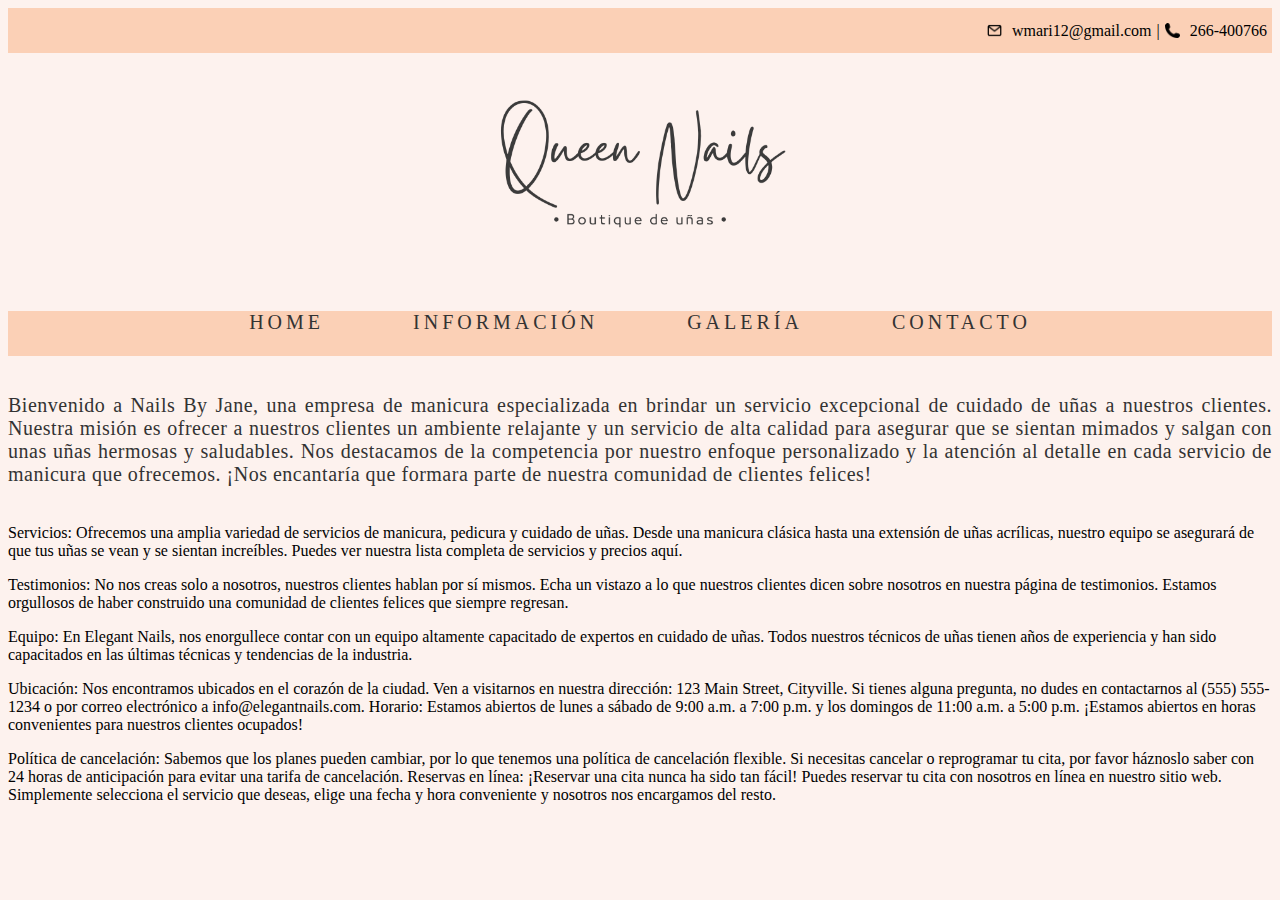
==== index.html @ e58332ac "menu, logo y texto" ====
<!DOCTYPE html>
<html lang="es">

<head>
    <meta charset="UTF-8">
    <meta http-equiv="X-UA-Compatible" content="IE=edge">
    <meta name="viewport" content="width=device-width, initial-scale=1.0">
    <title>Mi proyecto</title>
    <link rel="stylesheet" type="text/css" href="styles.css">
</head>

<body class="main">

    <!-- Información de contacto -->
    <div class="index-contact">
        <img class="icon-mail" src="images/correo2.png" alt="mail">
        <p class="text-contact"> wmari12@gmail.com</p>
        <p> | </p>
        <img class="icon-phone" src="images/phone-call.png" alt="phone">
        <p class="text-contact"> 266-400766</p>

    </div>
    <!-- Logo -->
    <div class="logo">
        <img class="logo-img" src="images/logoQueenNails.png" alt="logo queen nails">
    </div>
    <!-- Menú -->
    <div class="menu">
        <ul >
            <li>Home</li>
            <li>Información</li>
            <li>Galería</li>
            <li>Contacto</li>
        </ul>

    </div>
    <div>
        <p class="text-info">Bienvenido a Nails By Jane, una empresa de manicura especializada en brindar un servicio 
            excepcional de cuidado de uñas a nuestros clientes. Nuestra misión es ofrecer a nuestros clientes 
            un ambiente relajante y un servicio de alta calidad para asegurar que se sientan mimados y salgan 
            con unas uñas hermosas y saludables. Nos destacamos de la competencia por nuestro enfoque personalizado 
            y la atención al detalle en cada servicio de manicura que ofrecemos. ¡Nos encantaría que formara parte de 
            nuestra comunidad de clientes felices!</p>
        <p>Servicios: Ofrecemos una amplia variedad de servicios de manicura, pedicura y cuidado de uñas. Desde una manicura clásica hasta una extensión de uñas acrílicas, nuestro equipo se asegurará de que tus uñas se vean y se sientan increíbles. Puedes ver nuestra lista completa de servicios y precios aquí.</p>
        <p>Testimonios: No nos creas solo a nosotros, nuestros clientes hablan por sí mismos. Echa un vistazo a lo que nuestros clientes dicen sobre nosotros en nuestra página de testimonios. Estamos orgullosos de haber construido una comunidad de clientes felices que siempre regresan.</p>
        <p>Equipo: En Elegant Nails, nos enorgullece contar con un equipo altamente capacitado de expertos en cuidado de uñas. Todos nuestros técnicos de uñas tienen años de experiencia y han sido capacitados en las últimas técnicas y tendencias de la industria.</p>
        <p>Ubicación: Nos encontramos ubicados en el corazón de la ciudad. Ven a visitarnos en nuestra dirección: 123 Main Street, Cityville. Si tienes alguna pregunta, no dudes en contactarnos al (555) 555-1234 o por correo electrónico a info@elegantnails.com.

        Horario: Estamos abiertos de lunes a sábado de 9:00 a.m. a 7:00 p.m. y los domingos de 11:00 a.m. a 5:00 p.m. ¡Estamos abiertos en horas convenientes para nuestros clientes ocupados!</p>
        <p>Política de cancelación: Sabemos que los planes pueden cambiar, por lo que tenemos una política de cancelación flexible. Si necesitas cancelar o reprogramar tu cita, por favor háznoslo saber con 24 horas de anticipación para evitar una tarifa de cancelación.
        Reservas en línea: ¡Reservar una cita nunca ha sido tan fácil! Puedes reservar tu cita con nosotros en línea en nuestro sitio web. Simplemente selecciona el servicio que deseas, elige una fecha y hora conveniente y nosotros nos encargamos del resto.</p>


    </div>
</body>

</html>
---- styles.css ----
.main {
    background-color: #fdf2ee;
    
}

.index-contact {
    display: flex;
    justify-content: flex-end;
    align-items: center;
    height: 45px;
    background-color: #fbd0b6;

}

.icon-phone,
.icon-mail {
    display: flex;
    justify-content: flex-end;
    align-items: center;
    height: 15px;
    margin: 5px;

}

.text-contact {
    margin: 5px;
}

.logo {
    display:block;
    margin-left: auto;
    margin-right: auto;
    text-align: center;
    
}
.logo-img{
    margin-bottom: 3%;
    margin-top: 3%;
    width:25%;
    height: auto;
}

.historia-img{
    margin-bottom: 3%;
    margin-top: 3%;
    width:15%;
    height: auto;
}
.menu{
    color: #333;
    font-weight: 400;
    font-size: 20px;
    text-align: center;
    text-transform: uppercase;
    letter-spacing: 4px;
    background-color: #fbd0b6;
    height: 45px;
}
ul{
    padding: 0;
    margin: 0 0 10px 25px;
    margin-block-start: 1em;
    margin-block-end: 1em;
    margin-inline-start: 0px;
    margin-inline-end: 0px;
    padding-inline-start: 0px;
}
li{
    margin:30px 30px;
    padding:0px 10px 0px 10px;
    display:inline;
    list-style:none;
    position:relative;
}
.text-info{
    margin-bottom: 3%;
    margin-top: 3%;
    color: #333;
    font-weight: 400;
    font-size: 20px;
    text-align: justify;
    
    letter-spacing: 0.5px;
}
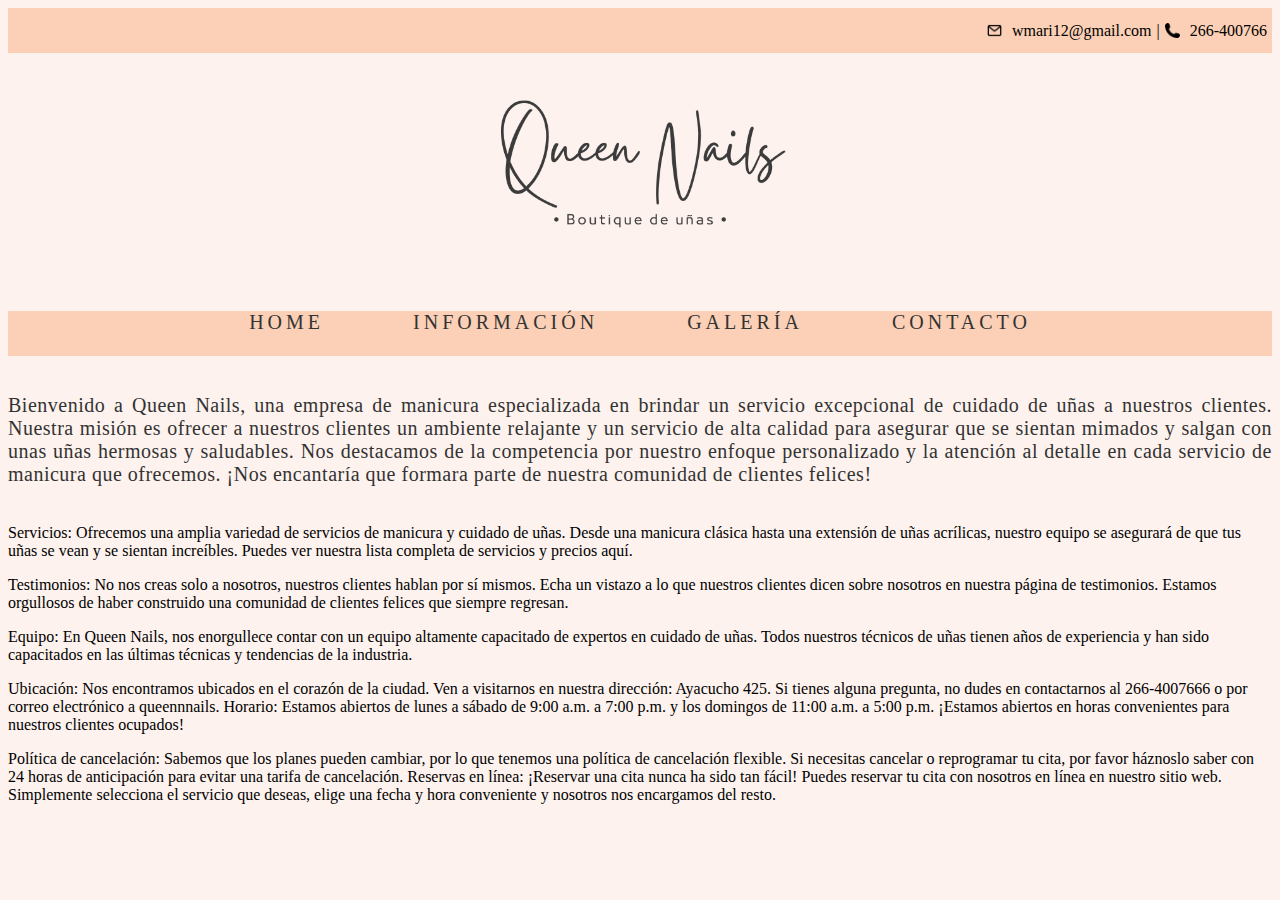
==== commit cba4be65: "texto" ====
--- a/index.html
+++ b/index.html
@@ -35,20 +35,33 @@
 
     </div>
     <div>
-        <p class="text-info">Bienvenido a Nails By Jane, una empresa de manicura especializada en brindar un servicio 
+        <p class="text-info">Bienvenido a Queen Nails, una empresa de manicura especializada en brindar un servicio 
             excepcional de cuidado de uñas a nuestros clientes. Nuestra misión es ofrecer a nuestros clientes 
             un ambiente relajante y un servicio de alta calidad para asegurar que se sientan mimados y salgan 
             con unas uñas hermosas y saludables. Nos destacamos de la competencia por nuestro enfoque personalizado 
             y la atención al detalle en cada servicio de manicura que ofrecemos. ¡Nos encantaría que formara parte de 
             nuestra comunidad de clientes felices!</p>
-        <p>Servicios: Ofrecemos una amplia variedad de servicios de manicura, pedicura y cuidado de uñas. Desde una manicura clásica hasta una extensión de uñas acrílicas, nuestro equipo se asegurará de que tus uñas se vean y se sientan increíbles. Puedes ver nuestra lista completa de servicios y precios aquí.</p>
-        <p>Testimonios: No nos creas solo a nosotros, nuestros clientes hablan por sí mismos. Echa un vistazo a lo que nuestros clientes dicen sobre nosotros en nuestra página de testimonios. Estamos orgullosos de haber construido una comunidad de clientes felices que siempre regresan.</p>
-        <p>Equipo: En Elegant Nails, nos enorgullece contar con un equipo altamente capacitado de expertos en cuidado de uñas. Todos nuestros técnicos de uñas tienen años de experiencia y han sido capacitados en las últimas técnicas y tendencias de la industria.</p>
-        <p>Ubicación: Nos encontramos ubicados en el corazón de la ciudad. Ven a visitarnos en nuestra dirección: 123 Main Street, Cityville. Si tienes alguna pregunta, no dudes en contactarnos al (555) 555-1234 o por correo electrónico a info@elegantnails.com.
+        <p>Servicios: Ofrecemos una amplia variedad de servicios de manicura y cuidado de uñas. Desde una manicura 
+            clásica hasta una extensión de uñas acrílicas, nuestro equipo se asegurará de que tus uñas se vean y se
+             sientan increíbles. Puedes ver nuestra lista completa de servicios y precios aquí.</p>
+        <p>Testimonios: No nos creas solo a nosotros, nuestros clientes hablan por sí mismos. Echa un vistazo a 
+            lo que nuestros clientes dicen sobre nosotros en nuestra página de testimonios. Estamos orgullosos de 
+            haber construido una comunidad de clientes felices que siempre regresan.</p>
+        <p>Equipo: En Queen Nails, nos enorgullece contar con un equipo altamente capacitado de expertos en 
+            cuidado de uñas. Todos nuestros técnicos de uñas tienen años de experiencia y han sido capacitados 
+            en las últimas técnicas y tendencias de la industria.</p>
+        <p>Ubicación: Nos encontramos ubicados en el corazón de la ciudad. Ven a visitarnos en nuestra dirección: 
+            Ayacucho 425. Si tienes alguna pregunta, no dudes en contactarnos al 266-4007666 o por correo electrónico 
+            a queennnails.
 
-        Horario: Estamos abiertos de lunes a sábado de 9:00 a.m. a 7:00 p.m. y los domingos de 11:00 a.m. a 5:00 p.m. ¡Estamos abiertos en horas convenientes para nuestros clientes ocupados!</p>
-        <p>Política de cancelación: Sabemos que los planes pueden cambiar, por lo que tenemos una política de cancelación flexible. Si necesitas cancelar o reprogramar tu cita, por favor háznoslo saber con 24 horas de anticipación para evitar una tarifa de cancelación.
-        Reservas en línea: ¡Reservar una cita nunca ha sido tan fácil! Puedes reservar tu cita con nosotros en línea en nuestro sitio web. Simplemente selecciona el servicio que deseas, elige una fecha y hora conveniente y nosotros nos encargamos del resto.</p>
+        Horario: Estamos abiertos de lunes a sábado de 9:00 a.m. a 7:00 p.m. y los domingos de 11:00 a.m. a 5:00 p.m. 
+        ¡Estamos abiertos en horas convenientes para nuestros clientes ocupados!</p>
+        <p>Política de cancelación: Sabemos que los planes pueden cambiar, por lo que tenemos una política de 
+            cancelación flexible. Si necesitas cancelar o reprogramar tu cita, por favor háznoslo saber con 24 
+            horas de anticipación para evitar una tarifa de cancelación.
+        Reservas en línea: ¡Reservar una cita nunca ha sido tan fácil! Puedes reservar tu cita con nosotros en 
+        línea en nuestro sitio web. Simplemente selecciona el servicio que deseas, elige una fecha y hora conveniente 
+        y nosotros nos encargamos del resto.</p>
 
 
     </div>
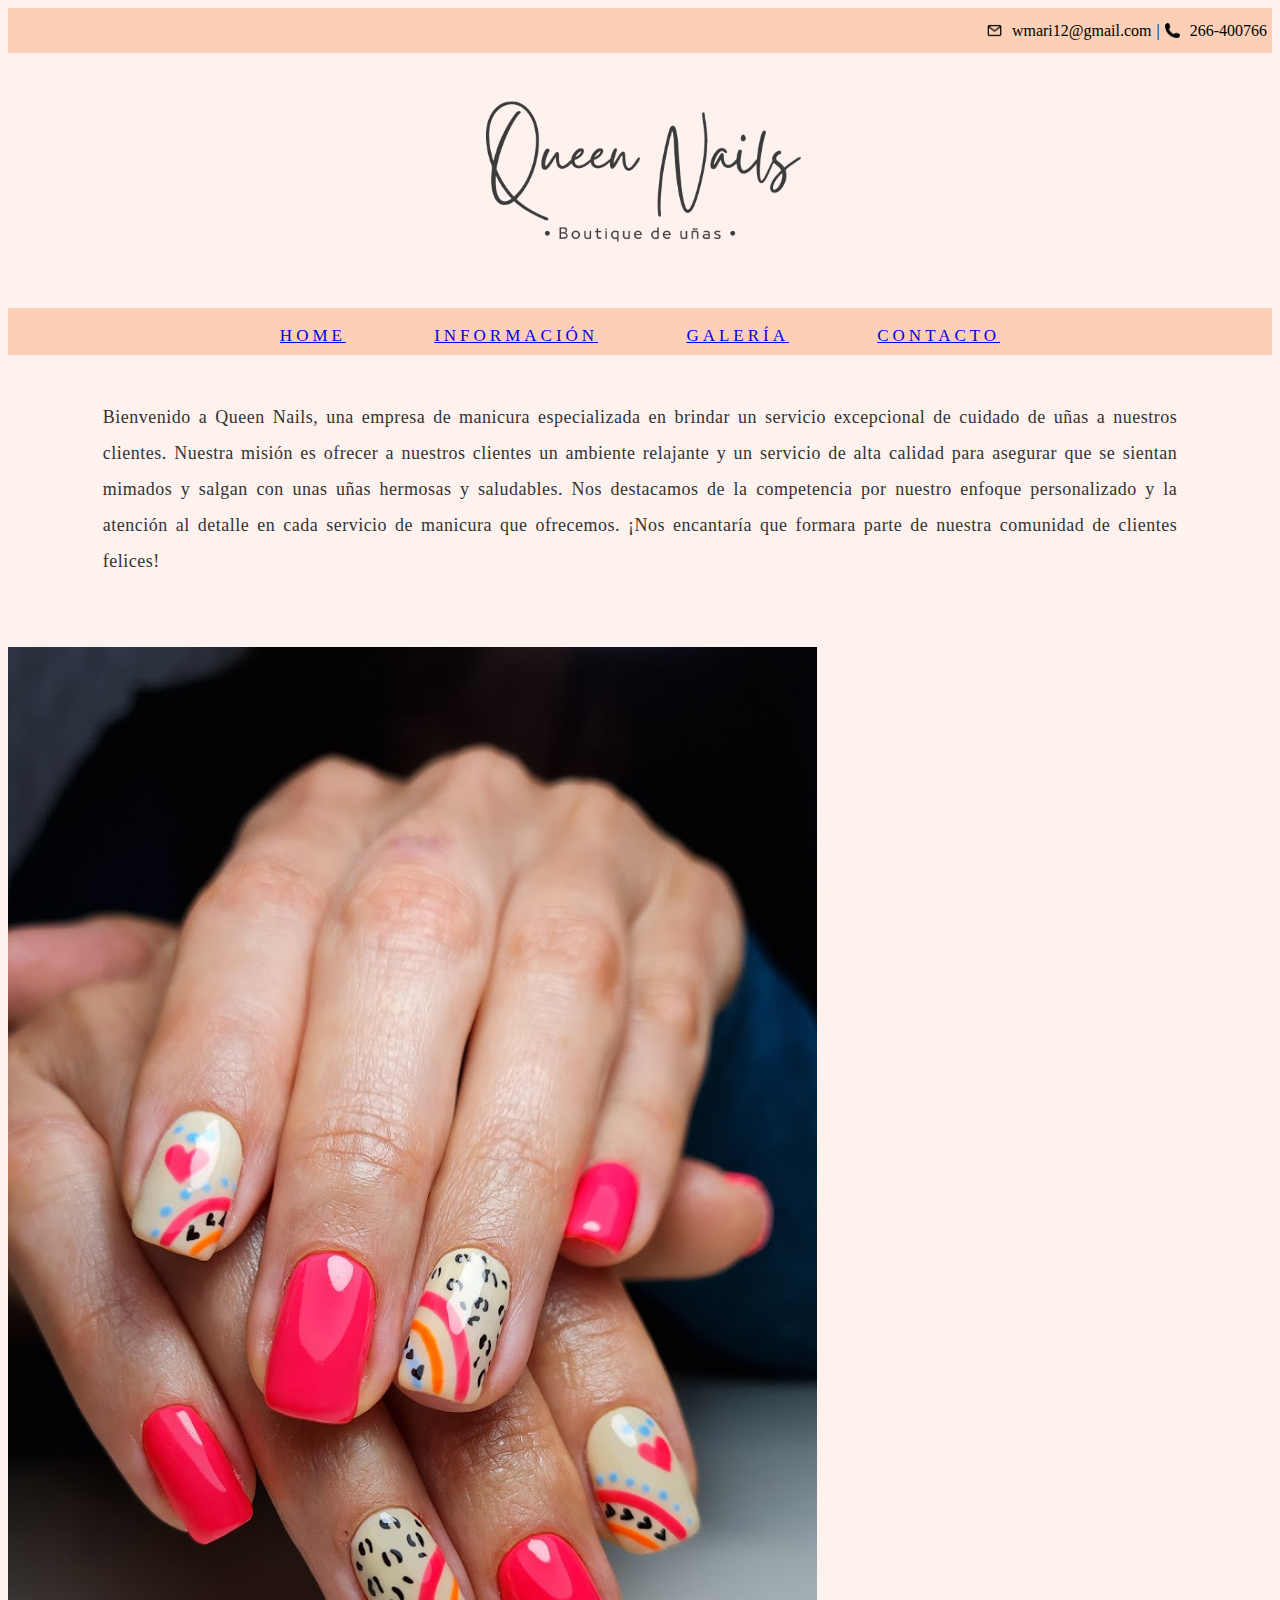
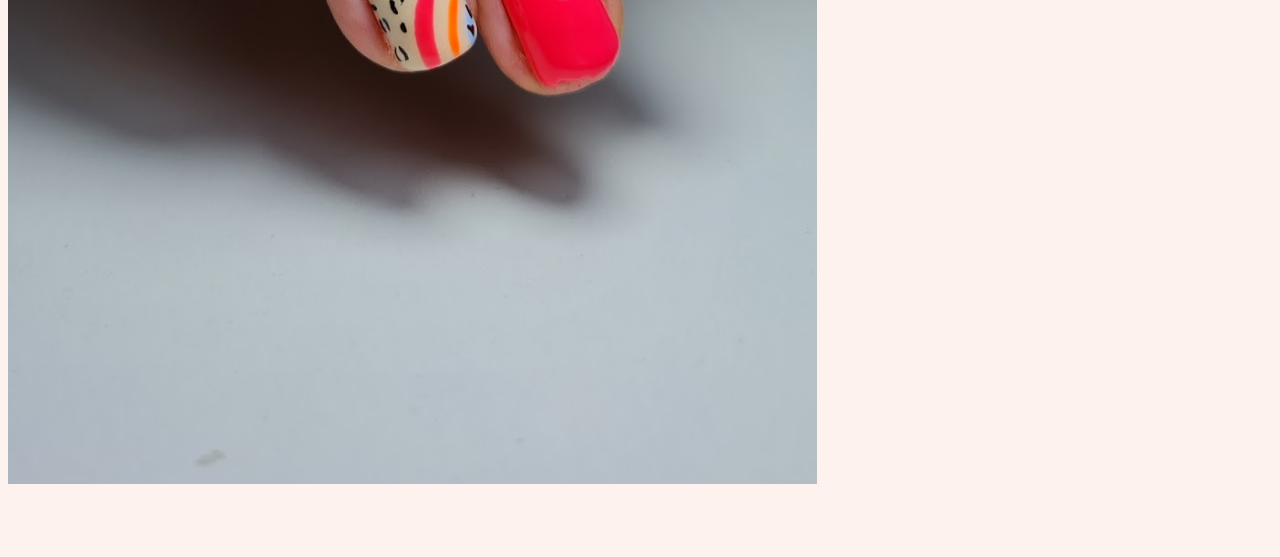
==== commit 5b7b22dc: "commit" ====
--- a/index.html
+++ b/index.html
@@ -24,46 +24,28 @@
     <div class="logo">
         <img class="logo-img" src="images/logoQueenNails.png" alt="logo queen nails">
     </div>
+
     <!-- Menú -->
     <div class="menu">
-        <ul >
-            <li>Home</li>
-            <li>Información</li>
-            <li>Galería</li>
-            <li>Contacto</li>
+        <ul>
+            <li><a href="index.html">Home</a></li>
+            <li><a href="info.html">Información</a></li>
+            <li><a href="galeria.html">Galería</a></li>
+            <li><a href="contacto.html">Contacto</a></li>
+
         </ul>
 
     </div>
     <div>
-        <p class="text-info">Bienvenido a Queen Nails, una empresa de manicura especializada en brindar un servicio 
-            excepcional de cuidado de uñas a nuestros clientes. Nuestra misión es ofrecer a nuestros clientes 
-            un ambiente relajante y un servicio de alta calidad para asegurar que se sientan mimados y salgan 
-            con unas uñas hermosas y saludables. Nos destacamos de la competencia por nuestro enfoque personalizado 
-            y la atención al detalle en cada servicio de manicura que ofrecemos. ¡Nos encantaría que formara parte de 
+        <p class="text-info">Bienvenido a Queen Nails, una empresa de manicura especializada en brindar un servicio
+            excepcional de cuidado de uñas a nuestros clientes. Nuestra misión es ofrecer a nuestros clientes
+            un ambiente relajante y un servicio de alta calidad para asegurar que se sientan mimados y salgan
+            con unas uñas hermosas y saludables. Nos destacamos de la competencia por nuestro enfoque personalizado
+            y la atención al detalle en cada servicio de manicura que ofrecemos. ¡Nos encantaría que formara parte de
             nuestra comunidad de clientes felices!</p>
-        <p>Servicios: Ofrecemos una amplia variedad de servicios de manicura y cuidado de uñas. Desde una manicura 
-            clásica hasta una extensión de uñas acrílicas, nuestro equipo se asegurará de que tus uñas se vean y se
-             sientan increíbles. Puedes ver nuestra lista completa de servicios y precios aquí.</p>
-        <p>Testimonios: No nos creas solo a nosotros, nuestros clientes hablan por sí mismos. Echa un vistazo a 
-            lo que nuestros clientes dicen sobre nosotros en nuestra página de testimonios. Estamos orgullosos de 
-            haber construido una comunidad de clientes felices que siempre regresan.</p>
-        <p>Equipo: En Queen Nails, nos enorgullece contar con un equipo altamente capacitado de expertos en 
-            cuidado de uñas. Todos nuestros técnicos de uñas tienen años de experiencia y han sido capacitados 
-            en las últimas técnicas y tendencias de la industria.</p>
-        <p>Ubicación: Nos encontramos ubicados en el corazón de la ciudad. Ven a visitarnos en nuestra dirección: 
-            Ayacucho 425. Si tienes alguna pregunta, no dudes en contactarnos al 266-4007666 o por correo electrónico 
-            a queennnails.
-
-        Horario: Estamos abiertos de lunes a sábado de 9:00 a.m. a 7:00 p.m. y los domingos de 11:00 a.m. a 5:00 p.m. 
-        ¡Estamos abiertos en horas convenientes para nuestros clientes ocupados!</p>
-        <p>Política de cancelación: Sabemos que los planes pueden cambiar, por lo que tenemos una política de 
-            cancelación flexible. Si necesitas cancelar o reprogramar tu cita, por favor háznoslo saber con 24 
-            horas de anticipación para evitar una tarifa de cancelación.
-        Reservas en línea: ¡Reservar una cita nunca ha sido tan fácil! Puedes reservar tu cita con nosotros en 
-        línea en nuestro sitio web. Simplemente selecciona el servicio que deseas, elige una fecha y hora conveniente 
-        y nosotros nos encargamos del resto.</p>
-
-
+    </div>
+    <div class="img-home">
+        <img class="img-home" src="images/images-esmaltado/foto1.jpeg" alt="foto principal">
     </div>
 </body>
 
--- a/styles.css
+++ b/styles.css
@@ -36,8 +36,15 @@
 .logo-img{
     margin-bottom: 3%;
     margin-top: 3%;
-    width:25%;
+    width: 350px;
     height: auto;
+}
+.img-home{
+    margin-bottom: 3%;
+    margin-top: 3%;
+    width: 80%;
+    height: auto;
+
 }
 
 .historia-img{
@@ -48,13 +55,14 @@
 }
 .menu{
     color: #333;
-    font-weight: 400;
-    font-size: 20px;
+    font-weight: 350;
+    font-size: 17px;
     text-align: center;
     text-transform: uppercase;
     letter-spacing: 4px;
     background-color: #fbd0b6;
     height: 45px;
+    padding: 1px;
 }
 ul{
     padding: 0;
@@ -77,8 +85,12 @@
     margin-top: 3%;
     color: #333;
     font-weight: 400;
-    font-size: 20px;
+    font-size: 18px;
+    text-align:start;
     text-align: justify;
-    
     letter-spacing: 0.5px;
-}+    padding-top: 6px;
+    padding-right: 7.5%;
+    line-height: 2;
+    padding-left: 7.5%;
+}
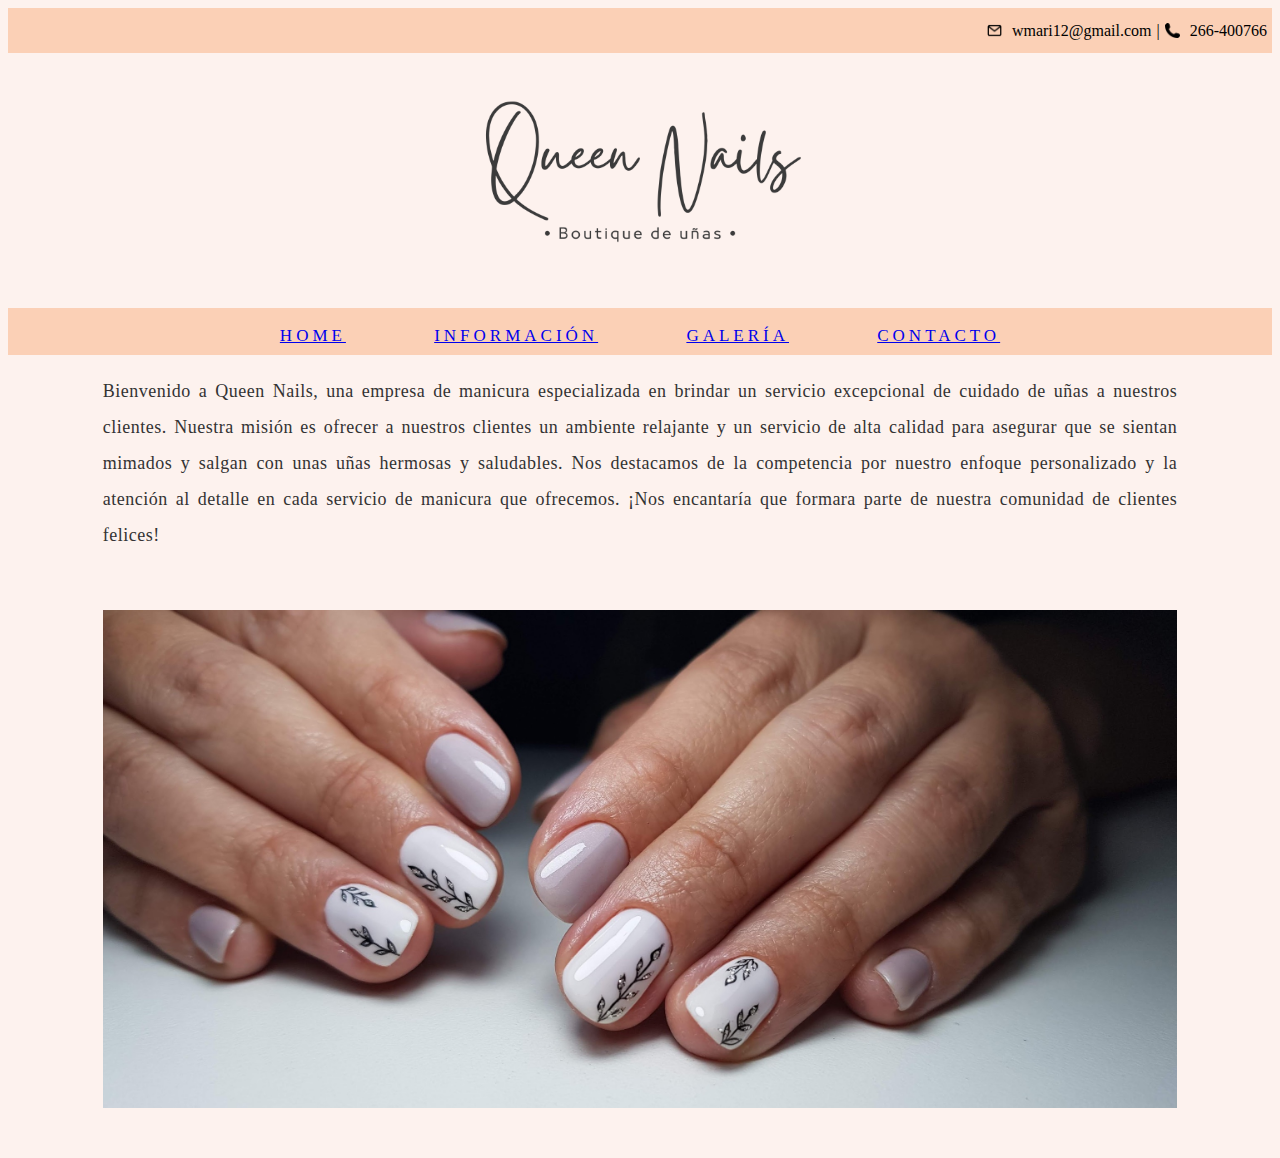
==== commit ea200648: "fotos.info" ====
--- a/index.html
+++ b/index.html
@@ -44,8 +44,8 @@
             y la atención al detalle en cada servicio de manicura que ofrecemos. ¡Nos encantaría que formara parte de
             nuestra comunidad de clientes felices!</p>
     </div>
-    <div class="img-home">
-        <img class="img-home" src="images/images-esmaltado/foto1.jpeg" alt="foto principal">
+    <div >
+        <img class="img-home" src="images/images-esmaltado/foto11.jpg" alt="foto principal">
     </div>
 </body>
 
--- a/styles.css
+++ b/styles.css
@@ -42,9 +42,13 @@
 .img-home{
     margin-bottom: 3%;
     margin-top: 3%;
-    width: 80%;
-    height: auto;
-
+    width: 85%;
+    text-align: justify;
+    padding-top: 6px;
+    padding-right: 7.5%;
+    line-height: 2;
+    padding-left: 7.5%;
+    
 }
 
 .historia-img{
@@ -81,12 +85,11 @@
     position:relative;
 }
 .text-info{
-    margin-bottom: 3%;
-    margin-top: 3%;
+    margin-bottom: 1%;
+    margin-top: 1%;
     color: #333;
     font-weight: 400;
     font-size: 18px;
-    text-align:start;
     text-align: justify;
     letter-spacing: 0.5px;
     padding-top: 6px;
@@ -94,3 +97,13 @@
     line-height: 2;
     padding-left: 7.5%;
 }
+.subtitle{
+    margin-bottom: 1%;
+    margin-top: 3%;
+    color: #333;
+    font-weight: 700;
+    font-size: 25px;
+    text-align: center;
+    letter-spacing: 0.5px;
+    line-height: 2;
+}
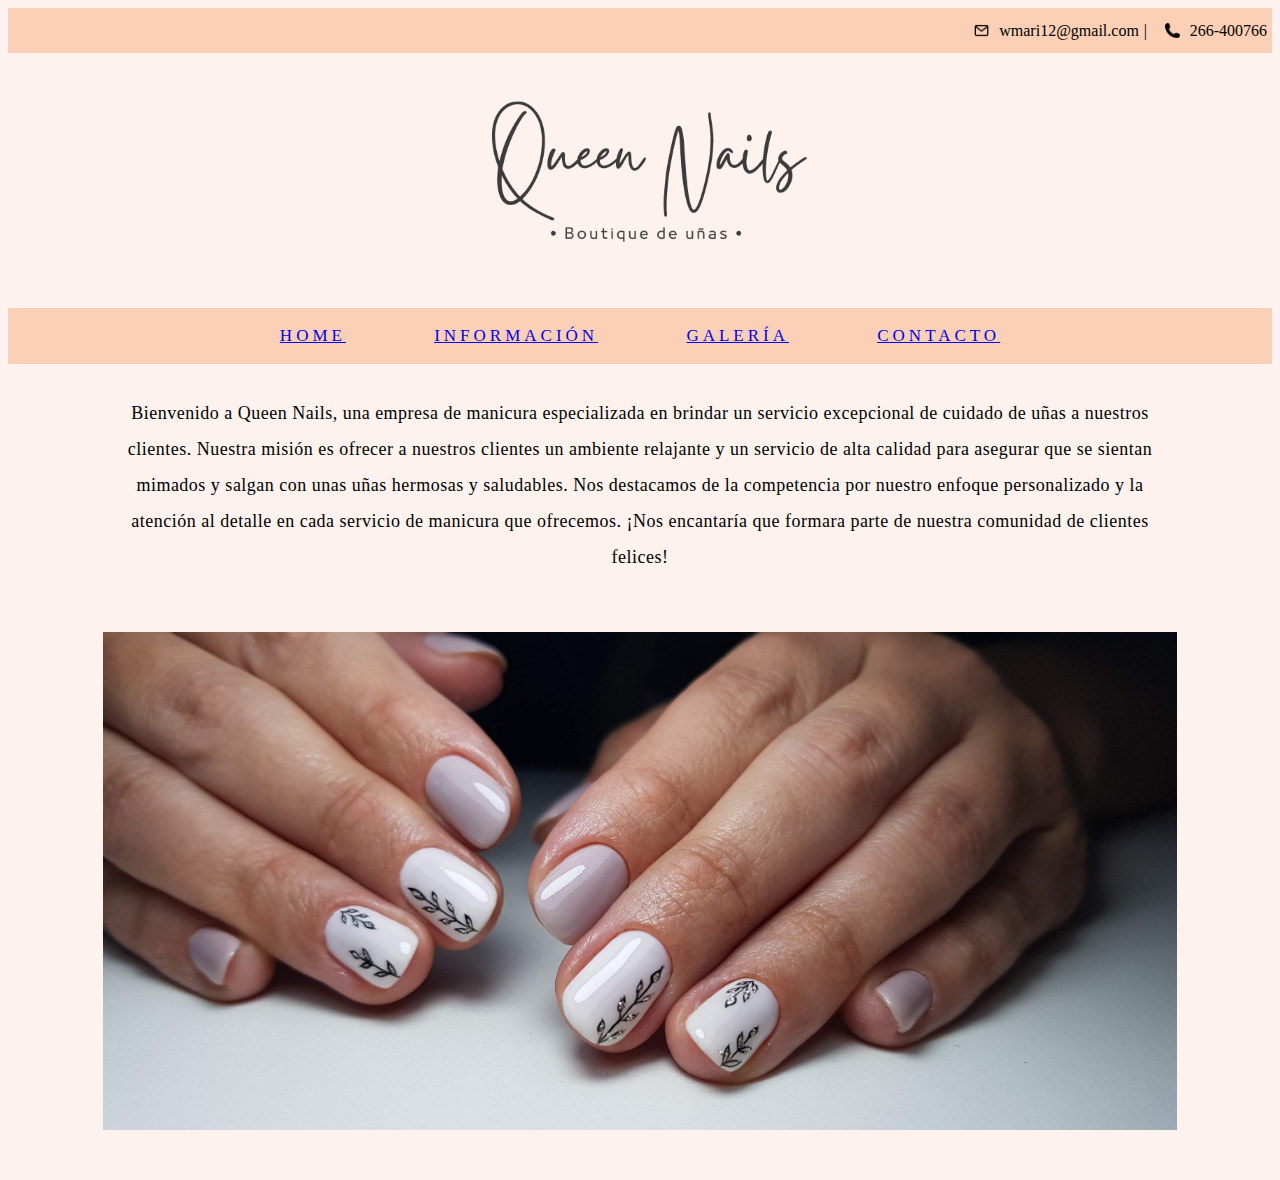
==== commit a95fa01b: "commit" ====
--- a/index.html
+++ b/index.html
@@ -34,7 +34,6 @@
             <li><a href="contacto.html">Contacto</a></li>
 
         </ul>
-
     </div>
     <div>
         <p class="text-info">Bienvenido a Queen Nails, una empresa de manicura especializada en brindar un servicio
--- a/styles.css
+++ b/styles.css
@@ -1,6 +1,5 @@
 .main {
     background-color: #fdf2ee;
-    
 }
 
 .index-contact {
@@ -11,15 +10,22 @@
     background-color: #fbd0b6;
 
 }
-
 .icon-phone,
-.icon-mail {
+.icon-mail  {
     display: flex;
     justify-content: flex-end;
     align-items: center;
     height: 15px;
+    width: 15px;
     margin: 5px;
+    padding-left: 1%;
+} 
 
+img{
+    
+    height: 20%;
+    width: 20%;
+    padding-left: 40%;
 }
 
 .text-contact {
@@ -27,28 +33,23 @@
 }
 
 .logo {
-    display:block;
-    margin-left: auto;
-    margin-right: auto;
     text-align: center;
-    
 }
 .logo-img{
     margin-bottom: 3%;
     margin-top: 3%;
     width: 350px;
     height: auto;
+    padding-left: 1%;
 }
 .img-home{
     margin-bottom: 3%;
     margin-top: 3%;
     width: 85%;
-    text-align: justify;
     padding-top: 6px;
     padding-right: 7.5%;
     line-height: 2;
     padding-left: 7.5%;
-    
 }
 
 .historia-img{
@@ -59,38 +60,26 @@
 }
 .menu{
     color: #333;
-    font-weight: 350;
     font-size: 17px;
     text-align: center;
     text-transform: uppercase;
     letter-spacing: 4px;
     background-color: #fbd0b6;
-    height: 45px;
     padding: 1px;
 }
 ul{
-    padding: 0;
-    margin: 0 0 10px 25px;
-    margin-block-start: 1em;
-    margin-block-end: 1em;
-    margin-inline-start: 0px;
-    margin-inline-end: 0px;
     padding-inline-start: 0px;
 }
 li{
     margin:30px 30px;
     padding:0px 10px 0px 10px;
     display:inline;
-    list-style:none;
-    position:relative;
 }
 .text-info{
     margin-bottom: 1%;
-    margin-top: 1%;
-    color: #333;
-    font-weight: 400;
+    margin-top: 2%;
     font-size: 18px;
-    text-align: justify;
+    text-align: center;
     letter-spacing: 0.5px;
     padding-top: 6px;
     padding-right: 7.5%;
@@ -107,3 +96,54 @@
     letter-spacing: 0.5px;
     line-height: 2;
 }
+
+.imagen{
+    width: 350px;
+    height: 350px;
+}
+#previousbtn{
+    margin-right: 75px;;
+}
+#nextbtn{
+    margin-left: 75px;
+}
+
+.formulario {
+    text-align: center;
+
+}
+
+input {
+    width: 200px;
+    height: 20px;
+    margin-top: 5px;
+}
+textarea{
+    height: 60px;
+    width: 200px;
+    margin-top: 5px;
+
+}
+
+.input-incorrecto{
+    color:red;
+    border: 3px solid red;
+
+}
+
+.input-correcto {
+    color:green;
+    border:3px solid green;
+}
+
+.mjeError{
+    display: none;
+}
+.submit{
+    border: 1px solid black;
+}
+.carrousel{
+   text-align: center;
+}
+
+
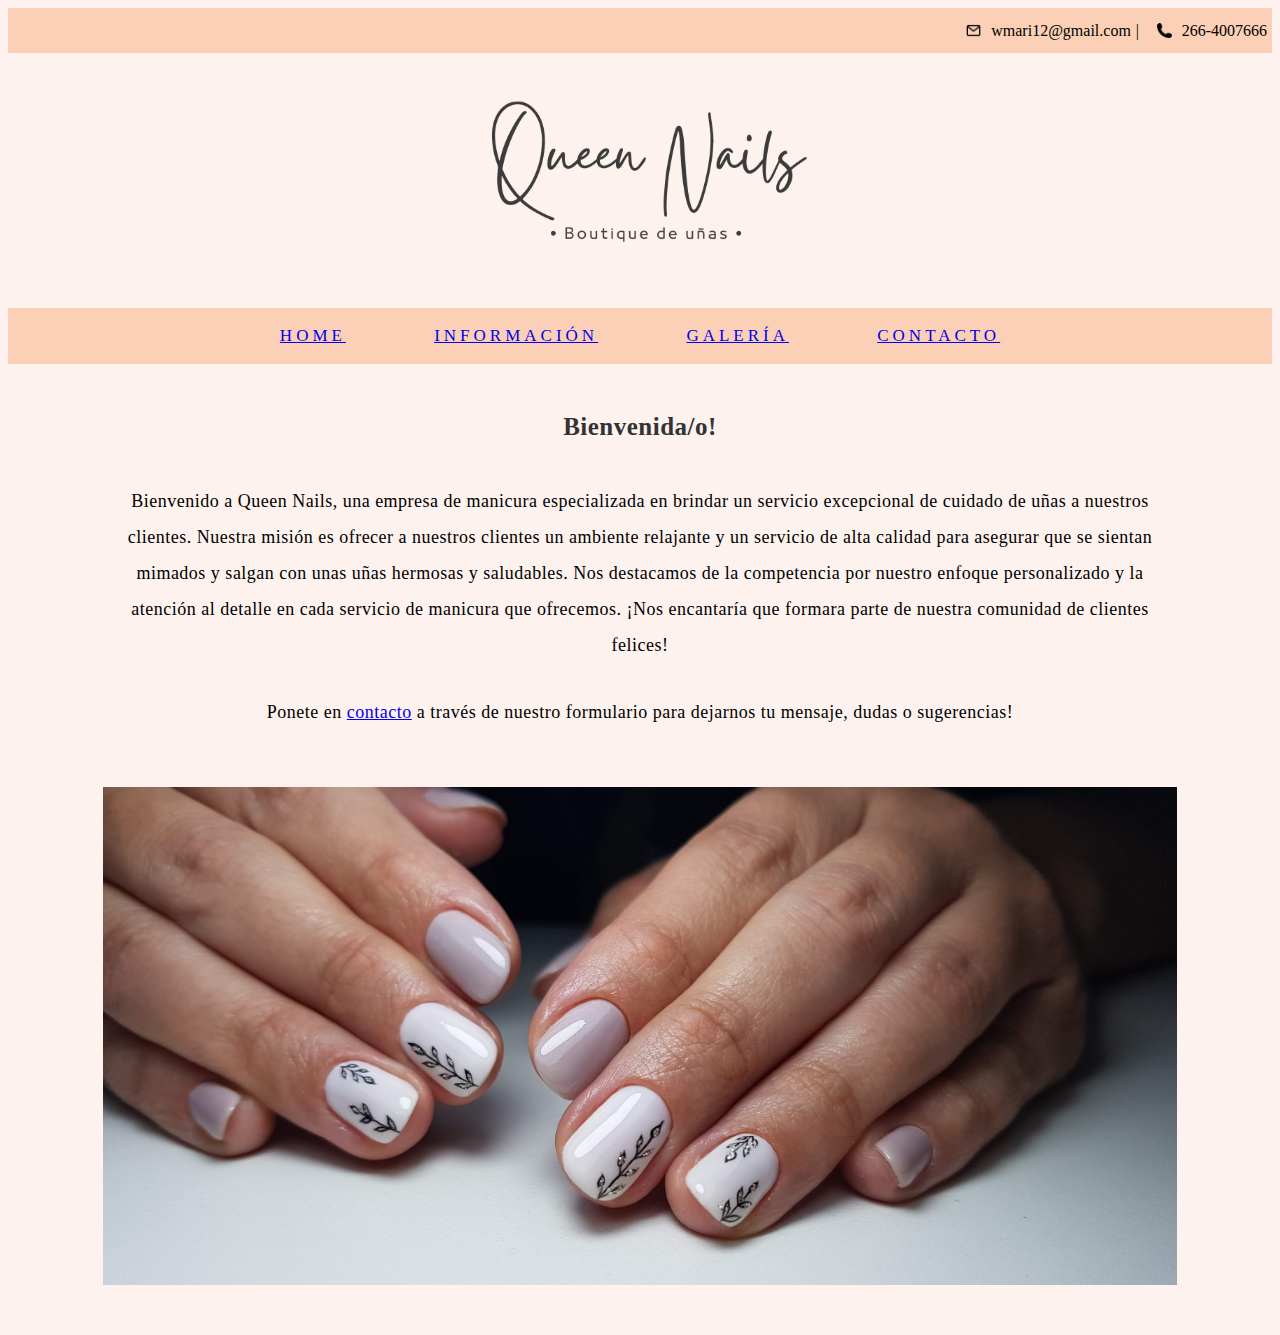
==== commit 450e9295: "commit" ====
--- a/index.html
+++ b/index.html
@@ -17,7 +17,7 @@
         <p class="text-contact"> wmari12@gmail.com</p>
         <p> | </p>
         <img class="icon-phone" src="images/phone-call.png" alt="phone">
-        <p class="text-contact"> 266-400766</p>
+        <p class="text-contact"> 266-4007666</p>
 
     </div>
     <!-- Logo -->
@@ -36,12 +36,15 @@
         </ul>
     </div>
     <div>
+        <h3 class="subtitle">Bienvenida/o!</h3>
         <p class="text-info">Bienvenido a Queen Nails, una empresa de manicura especializada en brindar un servicio
             excepcional de cuidado de uñas a nuestros clientes. Nuestra misión es ofrecer a nuestros clientes
             un ambiente relajante y un servicio de alta calidad para asegurar que se sientan mimados y salgan
             con unas uñas hermosas y saludables. Nos destacamos de la competencia por nuestro enfoque personalizado
             y la atención al detalle en cada servicio de manicura que ofrecemos. ¡Nos encantaría que formara parte de
             nuestra comunidad de clientes felices!</p>
+            <p class="text-info"> Ponete en <a href="contacto.html">contacto</a> a través de nuestro formulario para dejarnos tu
+                mensaje, dudas o sugerencias!</p>
     </div>
     <div >
         <img class="img-home" src="images/images-esmaltado/foto11.jpg" alt="foto principal">
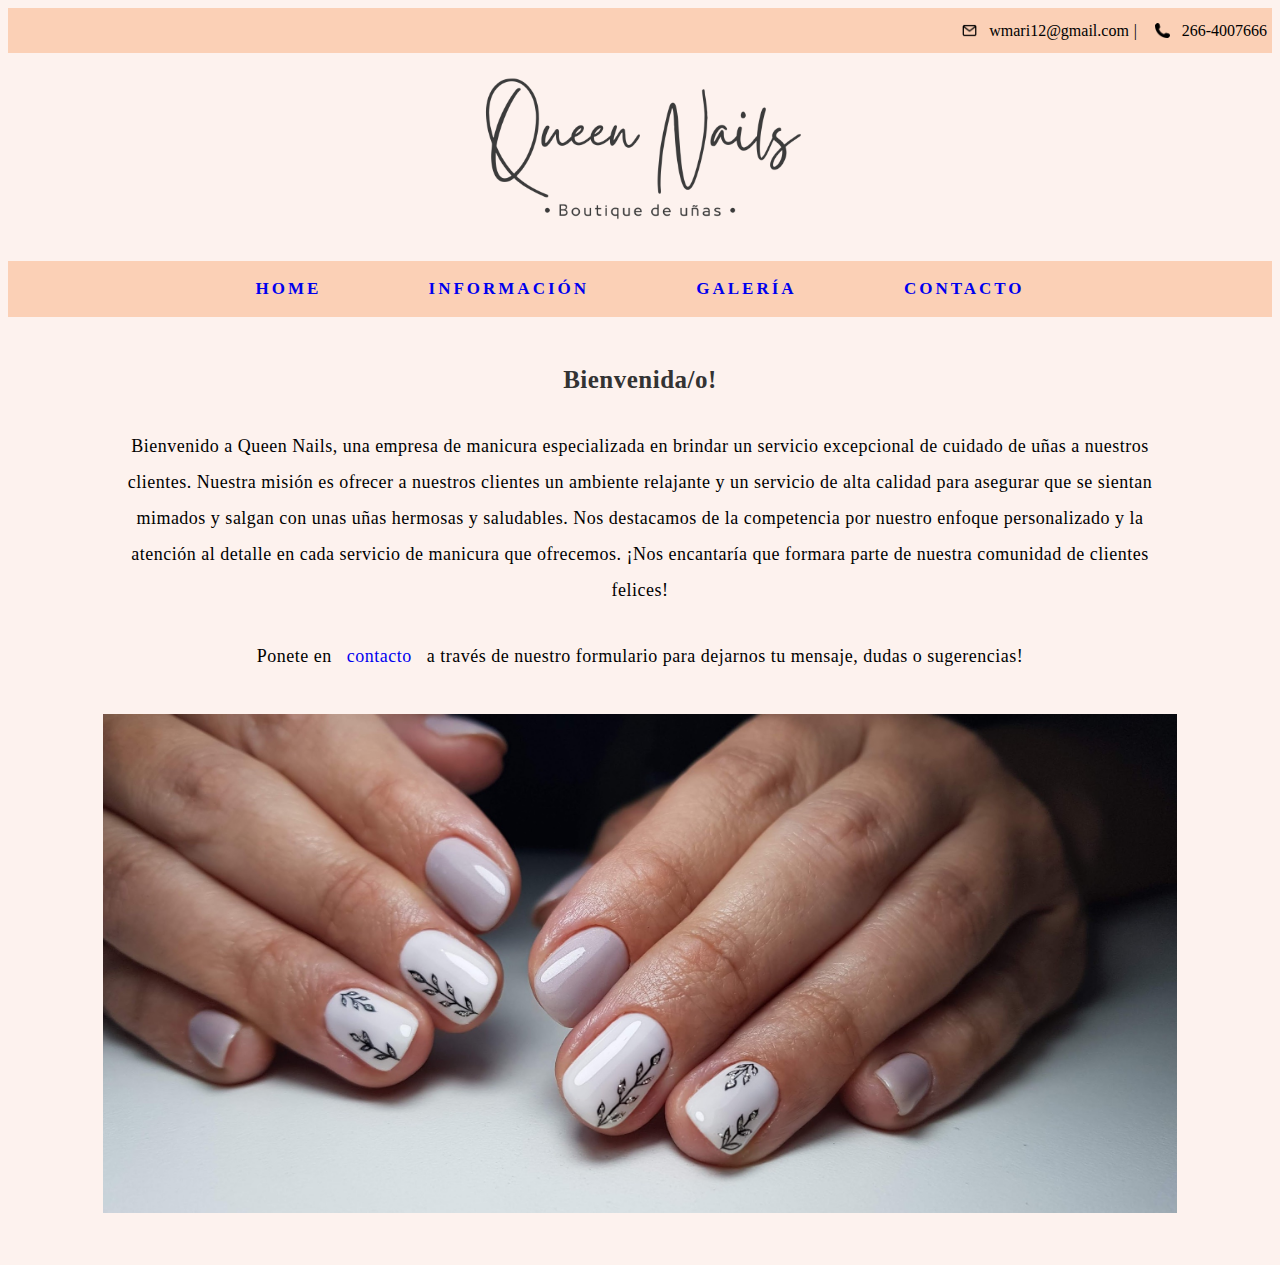
==== commit 5788e550: "home" ====
--- a/index.html
+++ b/index.html
@@ -5,7 +5,7 @@
     <meta charset="UTF-8">
     <meta http-equiv="X-UA-Compatible" content="IE=edge">
     <meta name="viewport" content="width=device-width, initial-scale=1.0">
-    <title>Mi proyecto</title>
+    <title>Queen Nails-Home</title>
     <link rel="stylesheet" type="text/css" href="styles.css">
 </head>
 
--- a/styles.css
+++ b/styles.css
@@ -10,6 +10,7 @@
     background-color: #fbd0b6;
 
 }
+
 .icon-phone,
 .icon-mail  {
     display: flex;
@@ -22,10 +23,9 @@
 } 
 
 img{
-    
-    height: 20%;
-    width: 20%;
-    padding-left: 40%;
+    height: 30%;
+    width: 30%;
+    padding: 2px;
 }
 
 .text-contact {
@@ -35,18 +35,18 @@
 .logo {
     text-align: center;
 }
+
 .logo-img{
-    margin-bottom: 3%;
-    margin-top: 3%;
+    margin-bottom: 1%;
+    margin-top: 1%;
     width: 350px;
     height: auto;
-    padding-left: 1%;
-}
+}
+
 .img-home{
     margin-bottom: 3%;
-    margin-top: 3%;
+    margin-top: 1%;
     width: 85%;
-    padding-top: 6px;
     padding-right: 7.5%;
     line-height: 2;
     padding-left: 7.5%;
@@ -58,15 +58,32 @@
     width:15%;
     height: auto;
 }
+
 .menu{
     color: #333;
     font-size: 17px;
+    font-weight: bold;
     text-align: center;
     text-transform: uppercase;
-    letter-spacing: 4px;
+    letter-spacing: 3px;
     background-color: #fbd0b6;
     padding: 1px;
-}
+    font-family: Cambria, Cochin, Georgia, Times, 'Times New Roman', serif;
+}
+
+a:link, a:visited, a:active {
+    color: 333333;
+    padding: 10px;
+    text-decoration: none;
+}
+
+a:hover {
+    color: #fbd0b6;
+    background-color: #615e5e;
+    padding: 10px;
+    text-decoration: none;
+}
+
 ul{
     padding-inline-start: 0px;
 }
@@ -76,12 +93,11 @@
     display:inline;
 }
 .text-info{
-    margin-bottom: 1%;
-    margin-top: 2%;
+    margin-bottom: 2%;
     font-size: 18px;
     text-align: center;
     letter-spacing: 0.5px;
-    padding-top: 6px;
+    padding-top: 5px;
     padding-right: 7.5%;
     line-height: 2;
     padding-left: 7.5%;
@@ -102,7 +118,7 @@
     height: 350px;
 }
 #previousbtn{
-    margin-right: 75px;;
+    margin-right: 75px;
 }
 #nextbtn{
     margin-left: 75px;
@@ -110,19 +126,30 @@
 
 .formulario {
     text-align: center;
-
 }
 
 input {
-    width: 200px;
-    height: 20px;
+    width: 300px;
+    height: 25px;
     margin-top: 5px;
+    padding: 3px 10px;
+    border: 1px solid #dddddd;
+    border-radius: 3px;
+    background-color: #fbd0b6;
+    margin: 8px 0;
+    display: inline-block;
+    border-radius: 4px;
 }
 textarea{
-    height: 60px;
-    width: 200px;
+    height: 65px;
+    width: 300px;
     margin-top: 5px;
-
+    padding: 3px 10px;
+    border: 1px solid #dddddd;
+    border-radius: 3px;
+    background-color: #fbd0b6;
+    margin: 8px 0;
+    display: inline-block;
 }
 
 .input-incorrecto{
@@ -136,14 +163,72 @@
     border:3px solid green;
 }
 
-.mjeError{
+.mjeError ,.datos, .h3Datos{
     display: none;
 }
+.mostrarDatos {
+    width: 30%;
+    margin-left: 35%;
+    padding-left: 1%;
+    padding-right: 1%;
+    border: 1px solid #fbd0b6;
+    word-wrap: break-word;
+}
+
+hr {
+    border: 0.5px solid #fbd0b6;
+}
+
 .submit{
-    border: 1px solid black;
-}
+    border: 2px solid black;
+    width: 200px;
+    height: 30px;
+    border-radius: 4px;
+    transition-duration: 0.4s;
+}
+.submit:hover,
+button:hover {
+    background-color: #615e5e;
+    color: white;
+}
+
 .carrousel{
    text-align: center;
-}
-
-
+   position: relative;
+}
+
+.btnCarrouselNext {
+    display: inline;
+    position: absolute;
+    top: 90%;
+    left: 86%;
+    height: 31%;
+    width: 23%;
+    margin: -15% 0 0 -25%;
+}
+
+.btnCarrouselPrev {
+    display: inline;
+    position: absolute;
+    top: 90%;
+    left: 41%;
+    height: 31%;
+    width: 23%;
+    margin: -15% 0 0 -25%;
+}
+
+button {
+    border: 2px solid black;
+    width: 100px;
+    height: 50px;
+    font-size: 15px;
+    border-radius: 4px;
+    transition-duration: 0.4s;
+    background-color: #fbd0b6;
+}
+
+.imgCarrousel {
+    display: inline;
+}
+
+
